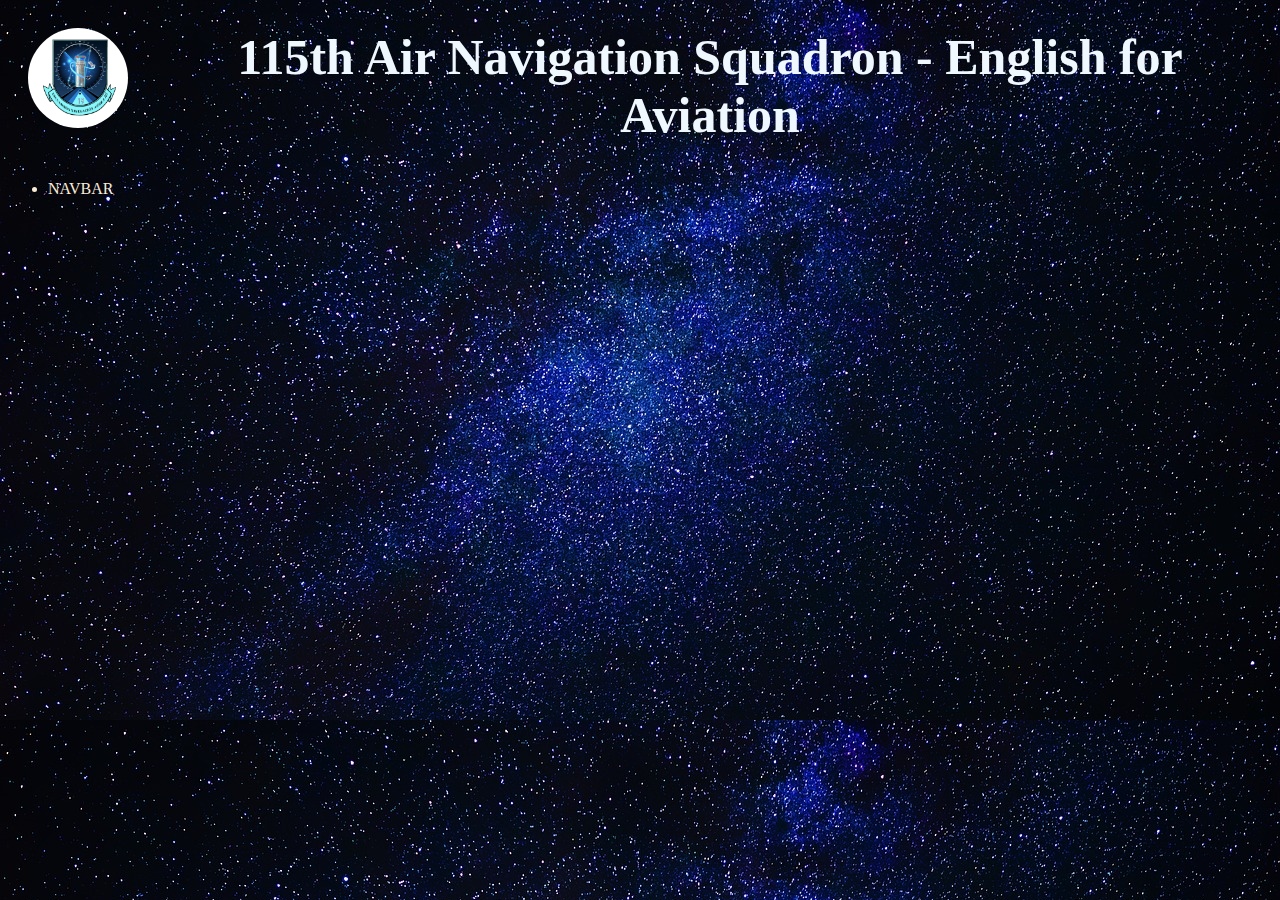
==== index.html @ 39741e1b "adding background img, logo and css file" ====
<!DOCTYPE html>
<html lang="en">
<head>
    <meta charset="UTF-8">
    <meta name="viewport" content="width=device-width, initial-scale=1.0">
    <link rel="stylesheet" href="style.css">
    <title>English for Aviation</title>
</head>
<body id="principal">
    
    <header>
        <div class="logo">
            <img class="imgLogo" src="/assets/pictures/logo.jpeg" width="100px" height="100px">
            <p class="pLogo">115th Air Navigation Squadron - English for Aviation</p>
        </div>
        <div class="navbar">
            <ul>
                <li>NAVBAR</li>
            </ul>
        </div>
    </header>
    <main>

    </main>
    <footer></footer>


    
</body>
</html>
---- style.css ----
.logo{
    display: flex;
    justify-content: flex-start;
    align-items: flex-start;
    z-index: 0;
}

.imgLogo{
    padding: 10px;
    margin: 10px;
    height: 100px;
    width: 100px;
    border-radius: 60px;
}

.pLogo{
    color: aliceblue;
    z-index: 1;
    align-items: center;
    margin: 20px;
    text-align: center;
    font-size: 50px;
    font-family: 'Times New Roman', Times, serif;
    font-weight: bold;
}

#principal{
    background-image: url(/assets/pictures/starry-sky-2675322_1280.jpg);
    background-size: cover;
}

.navbar{
    z-index: 2;
    color: antiquewhite;
}
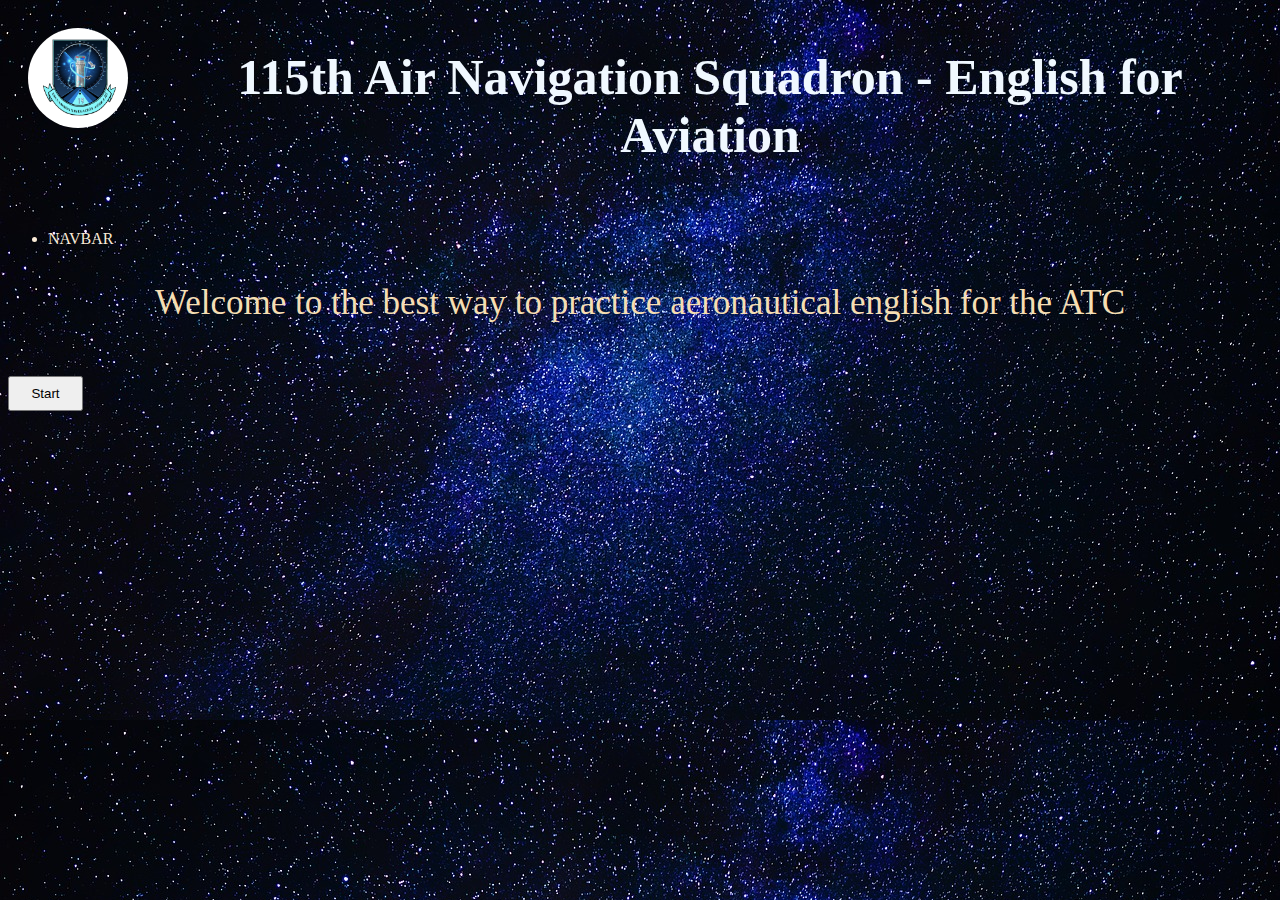
==== commit c6dc8011: "adding new features, start button and paragraph" ====
--- a/index.html
+++ b/index.html
@@ -18,6 +18,11 @@
                 <li>NAVBAR</li>
             </ul>
         </div>
+        <div class="start">
+            <p>Welcome to the best way to practice aeronautical english for the ATC</p> <br>
+            <button>Start</button>
+
+        </div>
     </header>
     <main>
 
--- a/style.css
+++ b/style.css
@@ -17,7 +17,7 @@
     color: aliceblue;
     z-index: 1;
     align-items: center;
-    margin: 20px;
+    margin-top: 40px;
     text-align: center;
     font-size: 50px;
     font-family: 'Times New Roman', Times, serif;
@@ -30,6 +30,20 @@
 }
 
 .navbar{
-    z-index: 2;
+    z-index: 1;
     color: antiquewhite;
+}
+
+.start p{
+    align-items: center;
+    color: wheat;
+    display: flex;
+    text-align: center;
+    justify-content: center;
+    font-size: 35px;
+}
+
+.start button{
+    width: 75px;
+    height: 35px;
 }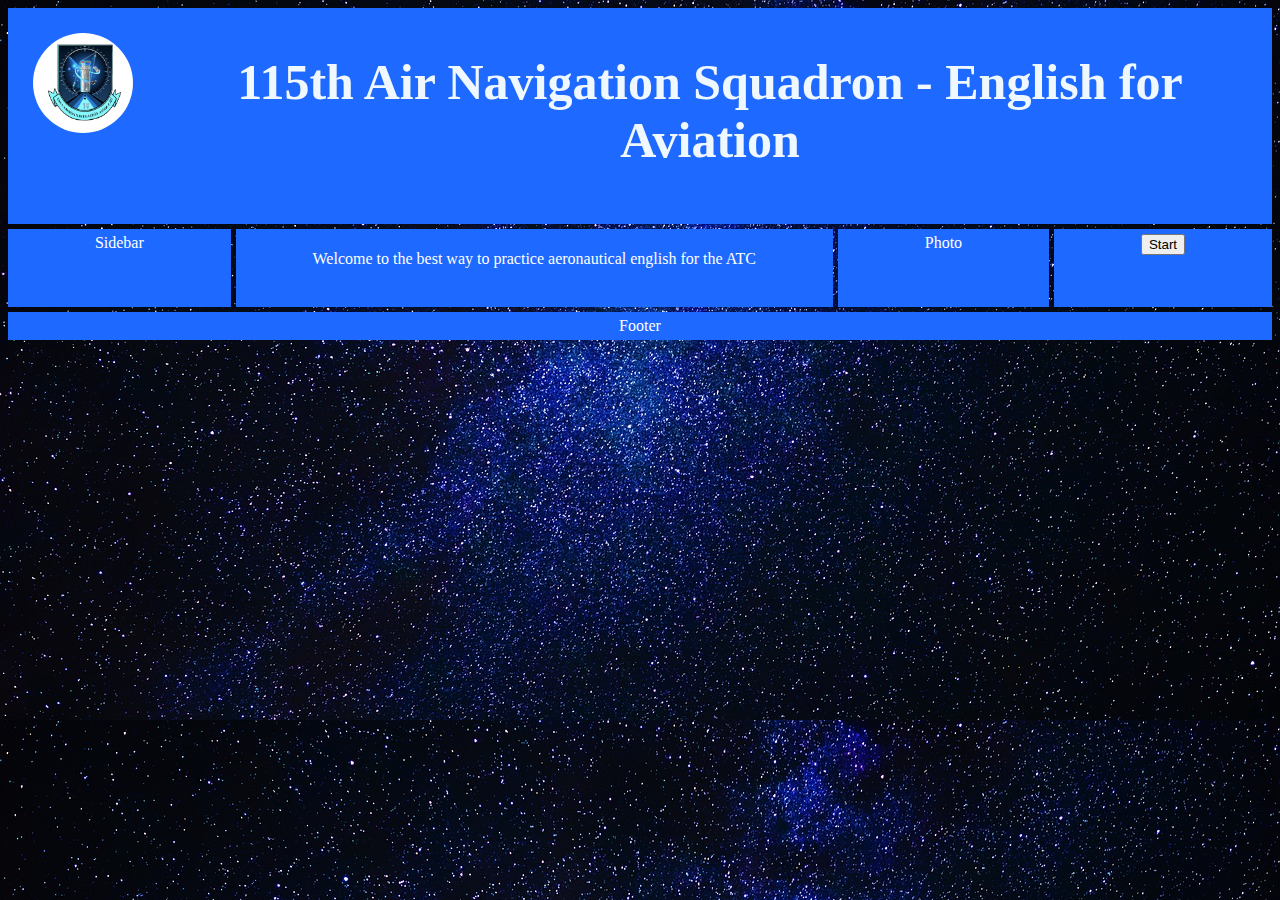
==== commit 7215c036: "adding grids" ====
--- a/index.html
+++ b/index.html
@@ -9,22 +9,20 @@
 <body id="principal">
     
     <header>
-        <div class="logo">
-            <img class="imgLogo" src="/assets/pictures/logo.jpeg" width="100px" height="100px">
-            <p class="pLogo">115th Air Navigation Squadron - English for Aviation</p>
-        </div>
-        <div class="navbar">
-            <ul>
-                <li>NAVBAR</li>
-            </ul>
-        </div>
-        <div class="start">
-            <p>Welcome to the best way to practice aeronautical english for the ATC</p> <br>
-            <button>Start</button>
-
-        </div>
+        
+    
     </header>
     <main>
+        <div class="container">
+            <div class="item header logo"> 
+                <img class="imgLogo" src="/assets/pictures/logo.jpeg">
+                <p class="pLogo">115th Air Navigation Squadron - English for Aviation</p></div>
+            <div class="item sidebar">Sidebar</div>
+            <div class="item main"> <p>Welcome to the best way to practice aeronautical english for the ATC</p> <br></div>
+            <div class="item photo">Photo</div>
+            <div class="item start-button"> <button>Start</button></div>
+            <div class="item footer">Footer</div>
+        </div>
 
     </main>
     <footer></footer>
--- a/style.css
+++ b/style.css
@@ -25,6 +25,7 @@
 }
 
 #principal{
+    min-height: 100hv;
     background-image: url(/assets/pictures/starry-sky-2675322_1280.jpg);
     background-size: cover;
 }
@@ -46,4 +47,45 @@
 .start button{
     width: 75px;
     height: 35px;
-}+}
+
+.container{
+    display: grid;
+    grid-gap: 5px;
+    grid-column: repeat(4, 50%);
+    grid-template-areas: "header header header header" 
+    "sidebar main photo button"
+    "footer footer footer footer";
+    justify-content: center;
+}
+
+.item{
+    background-color: #1e69ff;
+    color: #ffffff;
+    text-align: center;
+    padding: 5px;
+}
+
+.header{
+    grid-area: header;
+}
+
+.sidebar{
+    grid-area: sidebar;
+}
+
+.main{
+    grid-area: main;
+}
+
+.footer{
+    grid-area: footer;
+
+.photo{
+    grid-area: photo;
+}
+
+.start-button{
+    grid-area: button;
+}   
+ 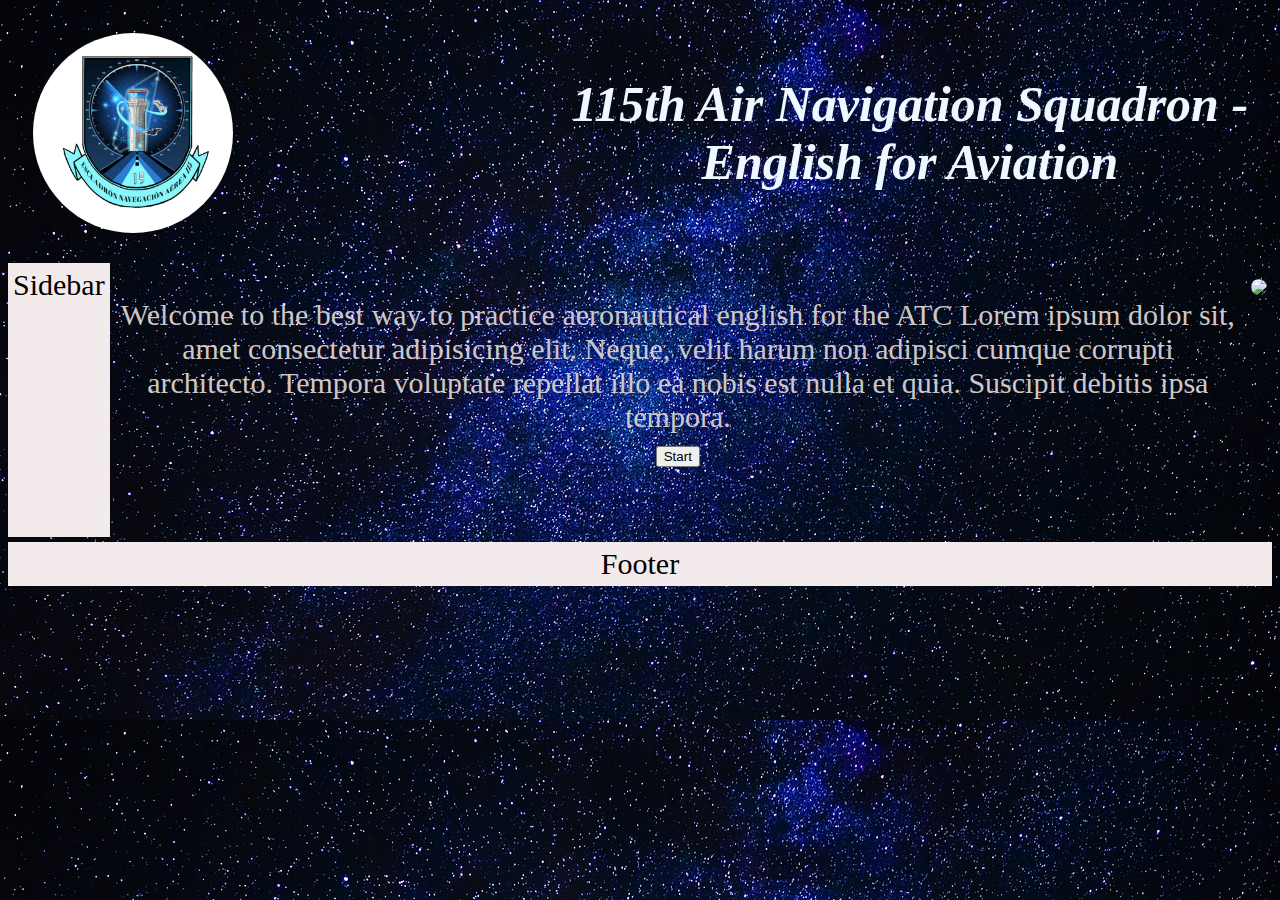
==== commit 17b5377a: "adding photo, grid and some style" ====
--- a/index.html
+++ b/index.html
@@ -18,9 +18,11 @@
                 <img class="imgLogo" src="/assets/pictures/logo.jpeg">
                 <p class="pLogo">115th Air Navigation Squadron - English for Aviation</p></div>
             <div class="item sidebar">Sidebar</div>
-            <div class="item main"> <p>Welcome to the best way to practice aeronautical english for the ATC</p> <br></div>
-            <div class="item photo">Photo</div>
-            <div class="item start-button"> <button>Start</button></div>
+            <div class="item main"> <p>Welcome to the best way to practice aeronautical english for the ATC
+                Lorem ipsum dolor sit, amet consectetur adipisicing elit. Neque, velit harum non adipisci cumque corrupti architecto. Tempora voluptate repellat illo ea nobis est nulla et quia. Suscipit debitis ipsa tempora. <br>
+                <button class="buton">Start</button>
+            </p> <br></div>
+            <div  class="item photo"><img src="/assets/pictures/photo-main.jpeg" style="width: 650px; border-radius: 400px;"></div>
             <div class="item footer">Footer</div>
         </div>
 
--- a/style.css
+++ b/style.css
@@ -1,27 +1,20 @@
 .logo{
     display: flex;
     justify-content: flex-start;
-    align-items: flex-start;
-    z-index: 0;
+    align-items: center;
 }
 
 .imgLogo{
     padding: 10px;
     margin: 10px;
-    height: 100px;
-    width: 100px;
-    border-radius: 60px;
+    height: 200px;
+    width: 200px;
+    border-radius: 1100px;
 }
 
 .pLogo{
-    color: aliceblue;
-    z-index: 1;
-    align-items: center;
-    margin-top: 40px;
-    text-align: center;
     font-size: 50px;
-    font-family: 'Times New Roman', Times, serif;
-    font-weight: bold;
+    margin-left: 300px;
 }
 
 #principal{
@@ -30,62 +23,52 @@
     background-size: cover;
 }
 
-.navbar{
-    z-index: 1;
-    color: antiquewhite;
-}
-
-.start p{
-    align-items: center;
-    color: wheat;
-    display: flex;
-    text-align: center;
-    justify-content: center;
-    font-size: 35px;
-}
-
-.start button{
-    width: 75px;
-    height: 35px;
-}
-
 .container{
     display: grid;
     grid-gap: 5px;
-    grid-column: repeat(4, 50%);
     grid-template-areas: "header header header header" 
-    "sidebar main photo button"
+    "sidebar main main photo"
     "footer footer footer footer";
     justify-content: center;
 }
 
 .item{
-    background-color: #1e69ff;
-    color: #ffffff;
+    background-color: transparent;
+    color: #cfc7c7;
     text-align: center;
     padding: 5px;
+    font-size: 30px;
 }
 
 .header{
     grid-area: header;
+    font-size: 200px;
+    color: aliceblue;
+    z-index: 1;
+    align-items: center;
+    text-align: center;
+    font-family: 'Times New Roman', Times, serif;
+    font-weight: bold;
+    font-style: italic;
 }
 
 .sidebar{
     grid-area: sidebar;
+    background-color: rgb(243, 235, 235);
+    color: black;
 }
 
 .main{
     grid-area: main;
+  
 }
 
 .footer{
     grid-area: footer;
+    background-color: rgb(243, 235, 235);
+    color: black;
 
 .photo{
     grid-area: photo;
-}
-
-.start-button{
-    grid-area: button;
-}   
- +   
+}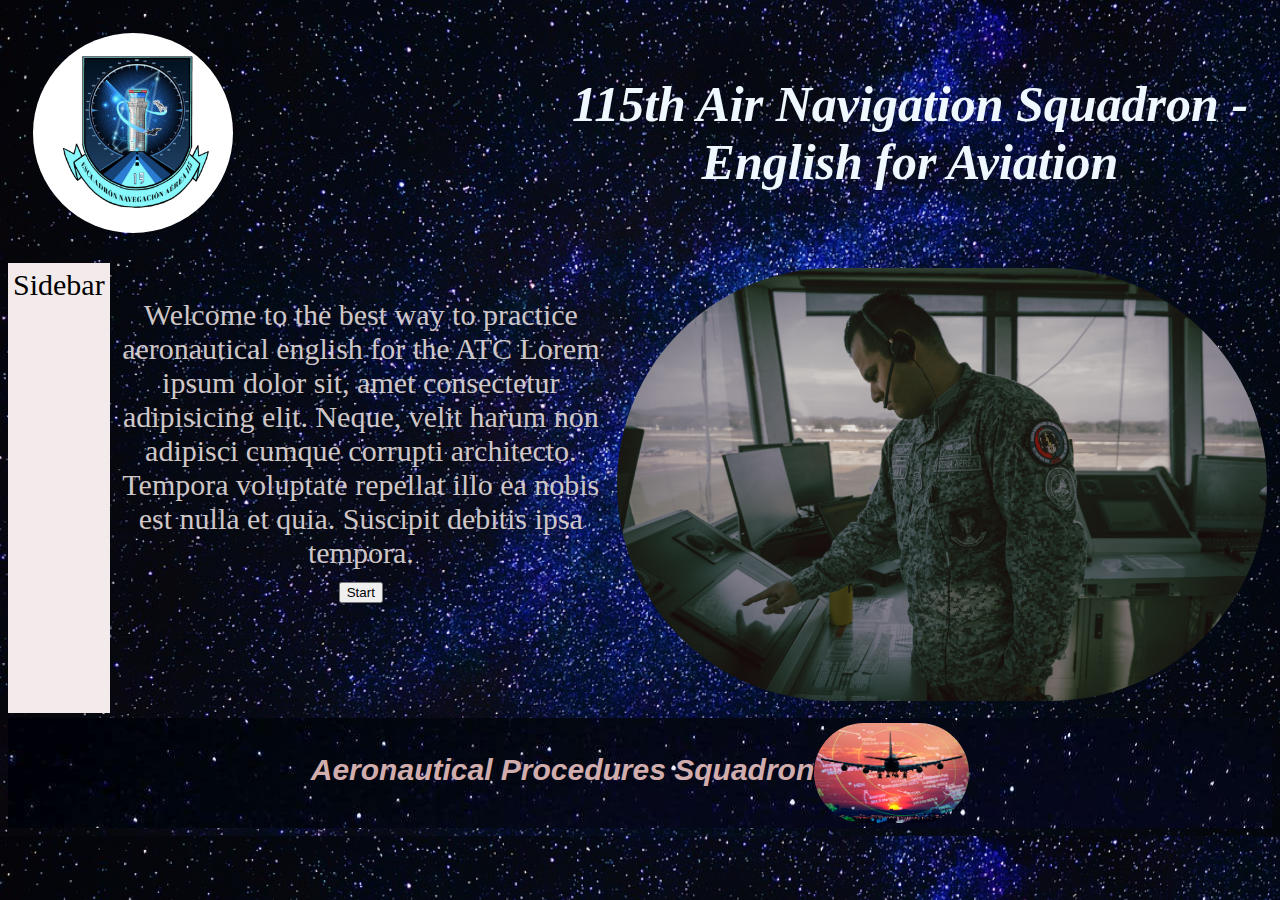
==== commit 5b544fe7: "adding new features, footer background img" ====
--- a/index.html
+++ b/index.html
@@ -23,7 +23,7 @@
                 <button class="buton">Start</button>
             </p> <br></div>
             <div  class="item photo"><img src="/assets/pictures/photo-main.jpeg" style="width: 650px; border-radius: 400px;"></div>
-            <div class="item footer">Footer</div>
+            <div class="item footer"> <p>Aeronautical Procedures Squadron</p> <img src="/assets/pictures/logofooter.jpg" width="155px" style="border-radius: 75px;"></div>
         </div>
 
     </main>
--- a/style.css
+++ b/style.css
@@ -60,13 +60,22 @@
 
 .main{
     grid-area: main;
-  
 }
 
 .footer{
     grid-area: footer;
-    background-color: rgb(243, 235, 235);
-    color: black;
+    color: rgb(209, 173, 173);
+    align-irgb(250, 238, 238) center;
+    display: flex;
+    flex-direction: row;
+    justify-content: center;
+    font-weight: bold;
+    font-family:Verdana, Geneva, Tahoma, sans-serif;
+    font-style: italic;
+    background-image: url(/assets/pictures/background-img.jpeg);
+}
+ 
+   
 
 .photo{
     grid-area: photo;
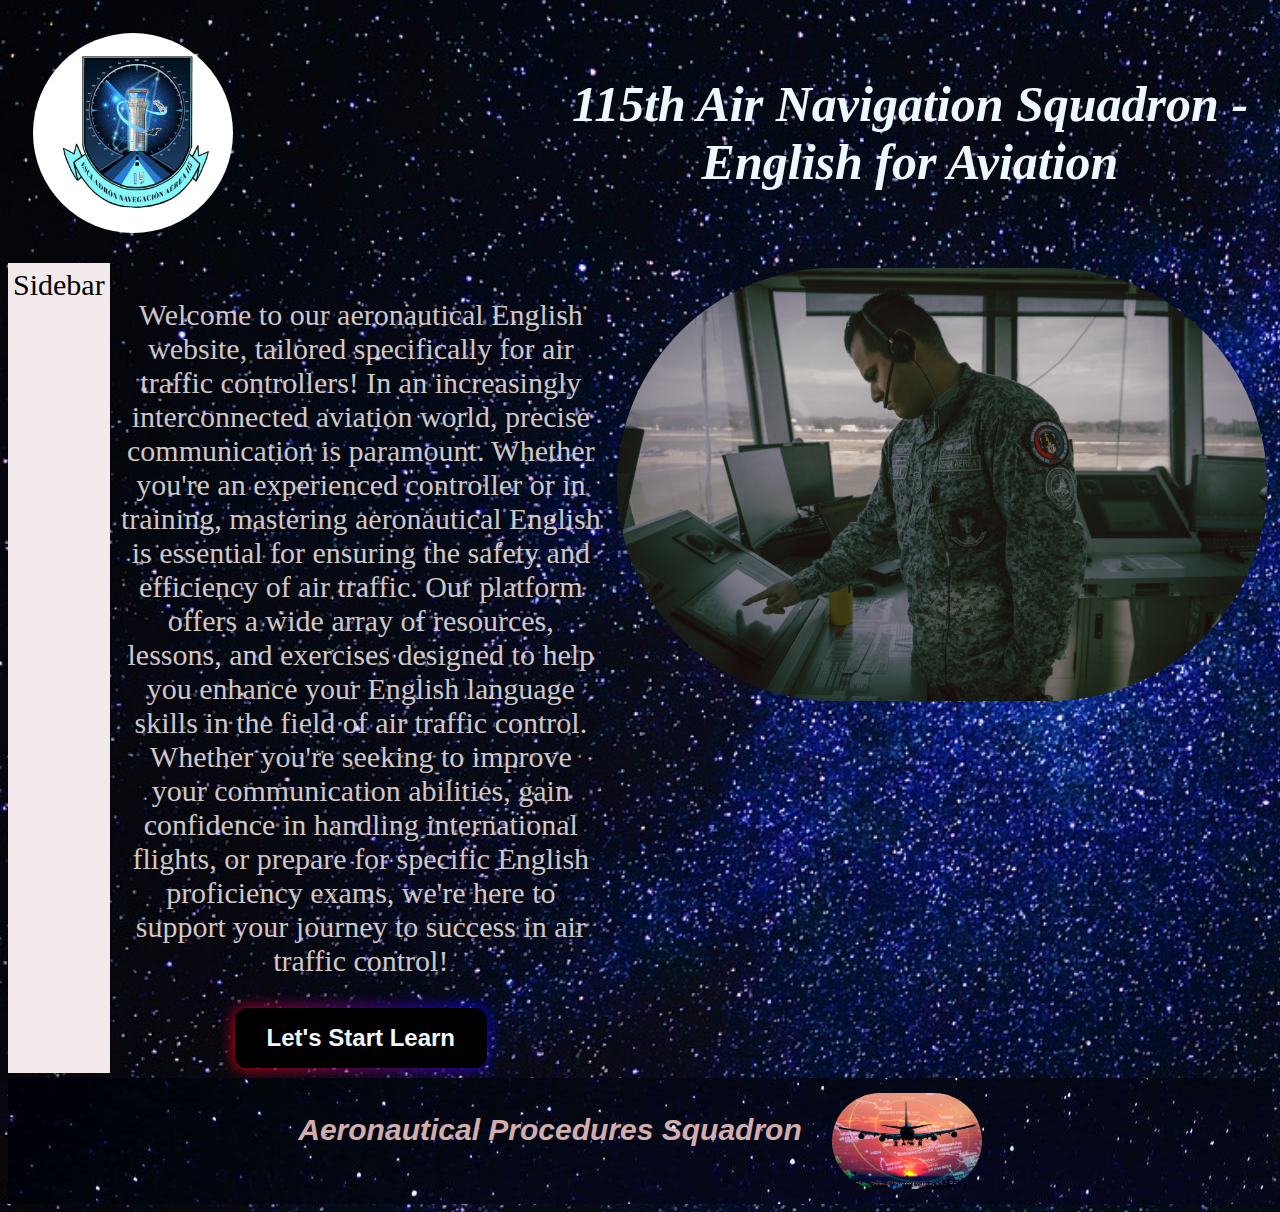
==== commit e7f84d0f: "adding a button features" ====
--- a/index.html
+++ b/index.html
@@ -18,12 +18,12 @@
                 <img class="imgLogo" src="/assets/pictures/logo.jpeg">
                 <p class="pLogo">115th Air Navigation Squadron - English for Aviation</p></div>
             <div class="item sidebar">Sidebar</div>
-            <div class="item main"> <p>Welcome to the best way to practice aeronautical english for the ATC
-                Lorem ipsum dolor sit, amet consectetur adipisicing elit. Neque, velit harum non adipisci cumque corrupti architecto. Tempora voluptate repellat illo ea nobis est nulla et quia. Suscipit debitis ipsa tempora. <br>
-                <button class="buton">Start</button>
-            </p> <br></div>
+            <div class="item main"> <p>Welcome to our aeronautical English website, tailored specifically for air traffic controllers! In an increasingly interconnected aviation world, precise communication is paramount. Whether you're an experienced controller or in training, mastering aeronautical English is essential for ensuring the safety and efficiency of air traffic. Our platform offers a wide array of resources, lessons, and exercises designed to help you enhance your English language skills in the field of air traffic control. Whether you're seeking to improve your communication abilities, gain confidence in handling international flights, or prepare for specific English proficiency exams, we're here to support your journey to success in air traffic control! </p> 
+                
+                <button type="button" href="#">Let's Start Learn</button>
+            <br></div>
             <div  class="item photo"><img src="/assets/pictures/photo-main.jpeg" style="width: 650px; border-radius: 400px;"></div>
-            <div class="item footer"> <p>Aeronautical Procedures Squadron</p> <img src="/assets/pictures/logofooter.jpg" width="155px" style="border-radius: 75px;"></div>
+            <div class="item footer"> <p>Aeronautical Procedures Squadron</p> <img class="imgFooter" src="/assets/pictures/logofooter.jpg"></div>
         </div>
 
     </main>
--- a/style.css
+++ b/style.css
@@ -80,4 +80,51 @@
 .photo{
     grid-area: photo;
    
+}
+
+.imgFooter{
+    margin: 10px 0 10px 30px;
+    width: 150px;
+    border-radius: 75px;
+}
+    
+button{
+    background-color: black;
+    cursor: pointer;
+    border: none;
+    padding: 16px 32px;
+    color: aliceblue;
+    font-size: 24px;
+    font-weight: bold;
+    position: relative;
+    border-radius: 12px;
+}
+button::before{
+    content: "";
+    position: absolute;
+    top: 0;
+    left: 0;
+    z-index: -1;
+    width: 100%;
+    height: 100%;
+    background: linear-gradient(45deg, red, blue, deeppink, blue,  red, blue, deeppink, blue);
+    background-size: 800%;
+    border-radius: 10px;
+    filter: blur(8px);
+    animation: glowing 20s linear infinite;
+}
+
+@keyframes glowing {
+    0% {
+        background-position: 0 0 ;
+    }
+     
+    50%{
+        background-position: 400% 0;
+    }
+
+    100%{
+
+        background-position: 0 0;
+    }
 }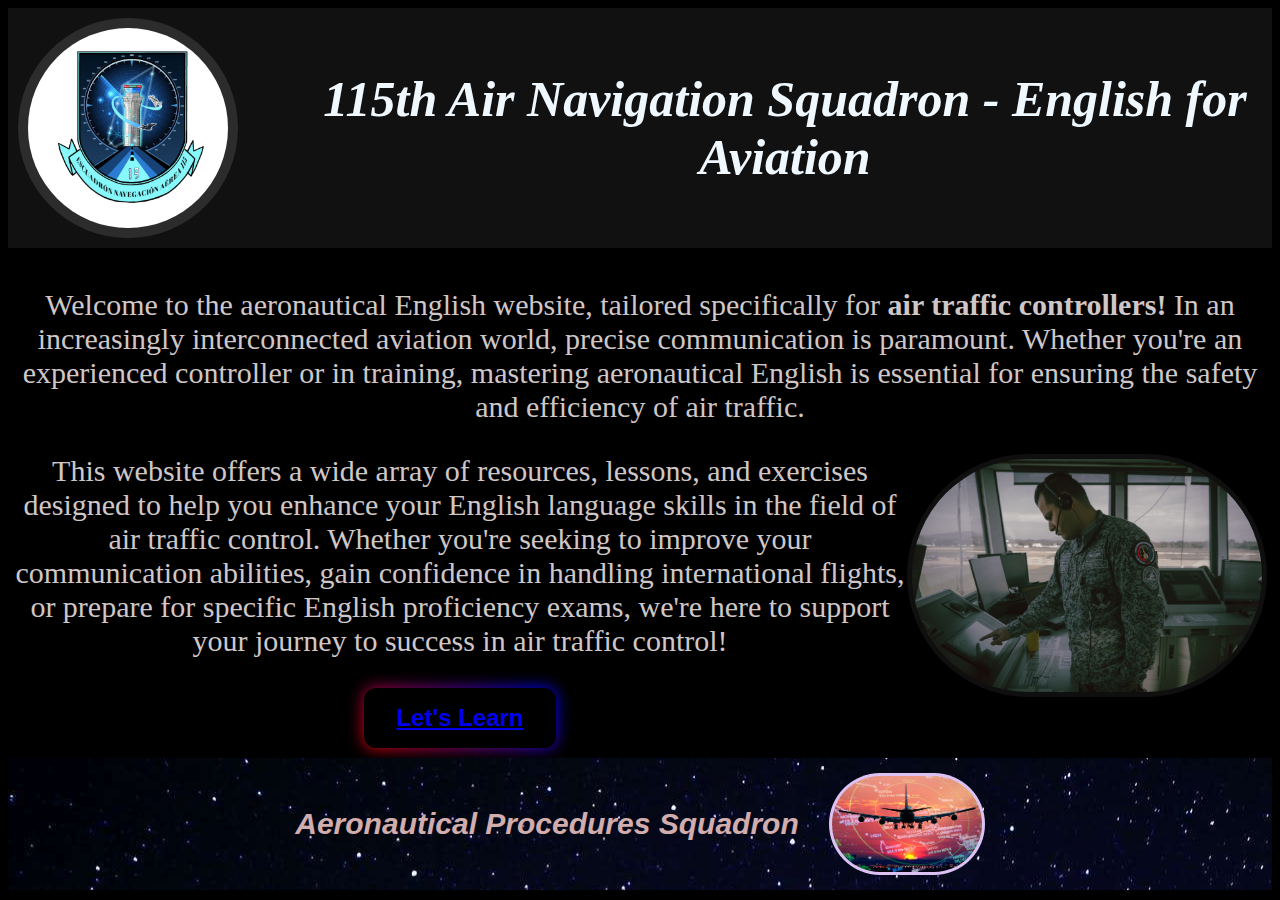
==== commit ecb58382: "changing backgrund and adding new webpage" ====
--- a/index.html
+++ b/index.html
@@ -7,22 +7,17 @@
     <title>English for Aviation</title>
 </head>
 <body id="principal">
-    
-    <header>
-        
-    
-    </header>
     <main>
         <div class="container">
             <div class="item header logo"> 
                 <img class="imgLogo" src="/assets/pictures/logo.jpeg">
                 <p class="pLogo">115th Air Navigation Squadron - English for Aviation</p></div>
-            <div class="item sidebar">Sidebar</div>
-            <div class="item main"> <p>Welcome to our aeronautical English website, tailored specifically for air traffic controllers! In an increasingly interconnected aviation world, precise communication is paramount. Whether you're an experienced controller or in training, mastering aeronautical English is essential for ensuring the safety and efficiency of air traffic. Our platform offers a wide array of resources, lessons, and exercises designed to help you enhance your English language skills in the field of air traffic control. Whether you're seeking to improve your communication abilities, gain confidence in handling international flights, or prepare for specific English proficiency exams, we're here to support your journey to success in air traffic control! </p> 
+            <div class="item main"> <p>Welcome to the aeronautical English website, tailored specifically for <strong>air traffic controllers!</strong> In an increasingly interconnected aviation world, precise communication is paramount. Whether you're an experienced controller or in training, mastering aeronautical English is essential for ensuring the safety and efficiency of air traffic. </p>
+                <img class="imgMain" src="/assets/pictures/photo-main.jpeg" style="width: 350px; border-radius: 200px;">
+                <p>This website offers a wide array of resources, lessons, and exercises designed to help you enhance your English language skills in the field of air traffic control. Whether you're seeking to improve your communication abilities, gain confidence in handling international flights, or prepare for specific English proficiency exams, we're here to support your journey to success in air traffic control! </p> 
                 
-                <button type="button" href="#">Let's Start Learn</button>
-            <br></div>
-            <div  class="item photo"><img src="/assets/pictures/photo-main.jpeg" style="width: 650px; border-radius: 400px;"></div>
+                <button type="button" href="#"><a href="navbar.html">Let's Learn</a></button>
+            </div>
             <div class="item footer"> <p>Aeronautical Procedures Squadron</p> <img class="imgFooter" src="/assets/pictures/logofooter.jpg"></div>
         </div>
 
--- a/style.css
+++ b/style.css
@@ -1,3 +1,4 @@
+
 .logo{
     display: flex;
     justify-content: flex-start;
@@ -10,26 +11,31 @@
     height: 200px;
     width: 200px;
     border-radius: 1100px;
+    background-color: rgb(44, 44, 44);
 }
 
 .pLogo{
     font-size: 50px;
-    margin-left: 300px;
+    margin-left: 50px;
+    display: flex;
+    justify-content: center;
+    align-items: center;
 }
 
 #principal{
     min-height: 100hv;
-    background-image: url(/assets/pictures/starry-sky-2675322_1280.jpg);
+    background-color: black;
     background-size: cover;
 }
 
 .container{
     display: grid;
     grid-gap: 5px;
-    grid-template-areas: "header header header header" 
-    "sidebar main main photo"
-    "footer footer footer footer";
+    grid-template-areas: "header header" 
+    "main main"
+    "footer footer";
     justify-content: center;
+    grid-template-areas: repeat(auto-fit, minmax(150px, 1fr));
 }
 
 .item{
@@ -41,6 +47,8 @@
 }
 
 .header{
+    margin: 0;
+    padding: 0;
     grid-area: header;
     font-size: 200px;
     color: aliceblue;
@@ -50,16 +58,15 @@
     font-family: 'Times New Roman', Times, serif;
     font-weight: bold;
     font-style: italic;
-}
-
-.sidebar{
-    grid-area: sidebar;
-    background-color: rgb(243, 235, 235);
-    color: black;
+    background-color: rgb(17, 17, 17);
 }
 
 .main{
     grid-area: main;
+}
+
+.main p {
+    clear: left;
 }
 
 .footer{
@@ -74,20 +81,30 @@
     font-style: italic;
     background-image: url(/assets/pictures/background-img.jpeg);
 }
- 
-   
+ .footer p{
+    display: flex;
+    align-items: center;
 
+ }
 .photo{
     grid-area: photo;
    
+}
+
+.imgMain{
+    padding: 5px;
+    background-color: rgb(15, 15, 15);
+    float: right;
 }
 
 .imgFooter{
     margin: 10px 0 10px 30px;
     width: 150px;
     border-radius: 75px;
+    padding: 3px;
+    background-color: rgb(219, 194, 243);
 }
-    
+
 button{
     background-color: black;
     cursor: pointer;
@@ -125,6 +142,11 @@
 
     100%{
 
-        background-position: 0 0;
+        background-position: 0;
     }
+}
+
+.button a{
+    color: rgb(247, 157, 247);
+    font-family: Verdana, Geneva, Tahoma, sans-serif;
 }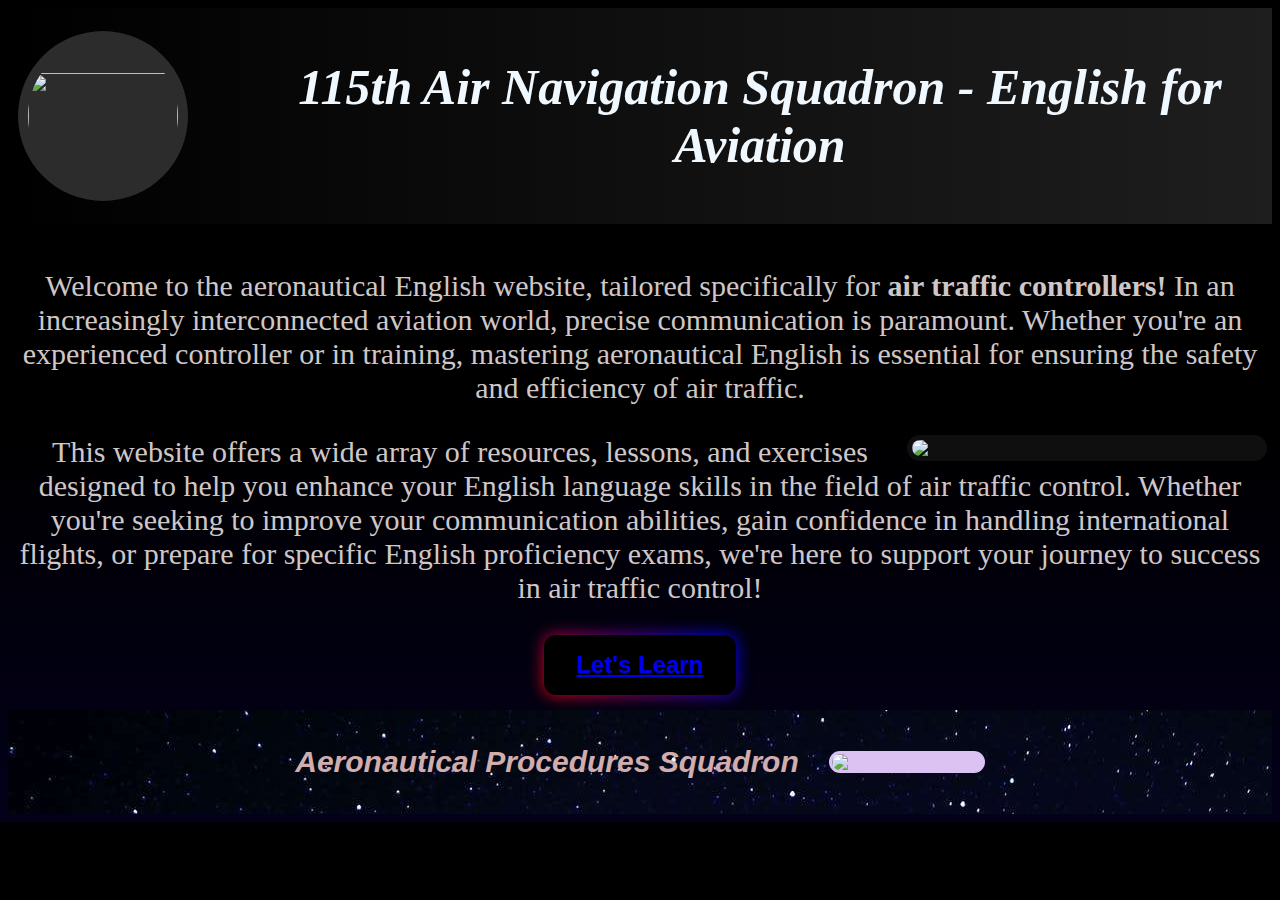
==== commit b86662c5: "updating pictures" ====
--- a/index.html
+++ b/index.html
@@ -10,15 +10,15 @@
     <main>
         <div class="container">
             <div class="item header logo"> 
-                <img class="imgLogo" src="/assets/pictures/logo.jpeg">
+                <img class="imgLogo" src="/myweb/assets/pictures/logo.jpeg">
                 <p class="pLogo">115th Air Navigation Squadron - English for Aviation</p></div>
             <div class="item main"> <p>Welcome to the aeronautical English website, tailored specifically for <strong>air traffic controllers!</strong> In an increasingly interconnected aviation world, precise communication is paramount. Whether you're an experienced controller or in training, mastering aeronautical English is essential for ensuring the safety and efficiency of air traffic. </p>
-                <img class="imgMain" src="/assets/pictures/photo-main.jpeg" style="width: 350px; border-radius: 200px;">
+                <img class="imgMain" src="/myweb/assets/pictures/photo-main.jpeg" style="width: 350px; border-radius: 200px;">
                 <p>This website offers a wide array of resources, lessons, and exercises designed to help you enhance your English language skills in the field of air traffic control. Whether you're seeking to improve your communication abilities, gain confidence in handling international flights, or prepare for specific English proficiency exams, we're here to support your journey to success in air traffic control! </p> 
                 
                 <button type="button" href="#"><a href="navbar.html">Let's Learn</a></button>
             </div>
-            <div class="item footer"> <p>Aeronautical Procedures Squadron</p> <img class="imgFooter" src="/assets/pictures/logofooter.jpg"></div>
+            <div class="item footer"> <p>Aeronautical Procedures Squadron</p> <img class="imgFooter" src="/myweb/assets/pictures/logofooter.jpg"></div>
         </div>
 
     </main>
--- a/style.css
+++ b/style.css
@@ -3,15 +3,27 @@
     display: flex;
     justify-content: flex-start;
     align-items: center;
+    background-image: linear-gradient(to right, black, rgb(31, 30, 30));
 }
+
+
 
 .imgLogo{
     padding: 10px;
     margin: 10px;
-    height: 200px;
-    width: 200px;
+    height: 150px;
+    width: 150px;
     border-radius: 1100px;
     background-color: rgb(44, 44, 44);
+    transition: ease width 2s, ease height 2s;
+    cursor: pointer;
+    
+}
+
+.imgLogo:hover{
+    width: 200px;
+    height: 200px;
+    background-color: rgb(24, 24, 24);
 }
 
 .pLogo{
@@ -24,13 +36,12 @@
 
 #principal{
     min-height: 100hv;
-    background-color: black;
-    background-size: cover;
+    background-image: linear-gradient(180deg, rgb(0, 0, 0), #000000,  rgb(3, 0, 26));
 }
 
 .container{
     display: grid;
-    grid-gap: 5px;
+    grid-gap: 10px;
     grid-template-areas: "header header" 
     "main main"
     "footer footer";
@@ -72,7 +83,7 @@
 .footer{
     grid-area: footer;
     color: rgb(209, 173, 173);
-    align-irgb(250, 238, 238) center;
+    align-items:  center;
     display: flex;
     flex-direction: row;
     justify-content: center;
@@ -95,7 +106,9 @@
     padding: 5px;
     background-color: rgb(15, 15, 15);
     float: right;
-}
+    max-width: 100%;
+    height: auto;
+  }
 
 .imgFooter{
     margin: 10px 0 10px 30px;
